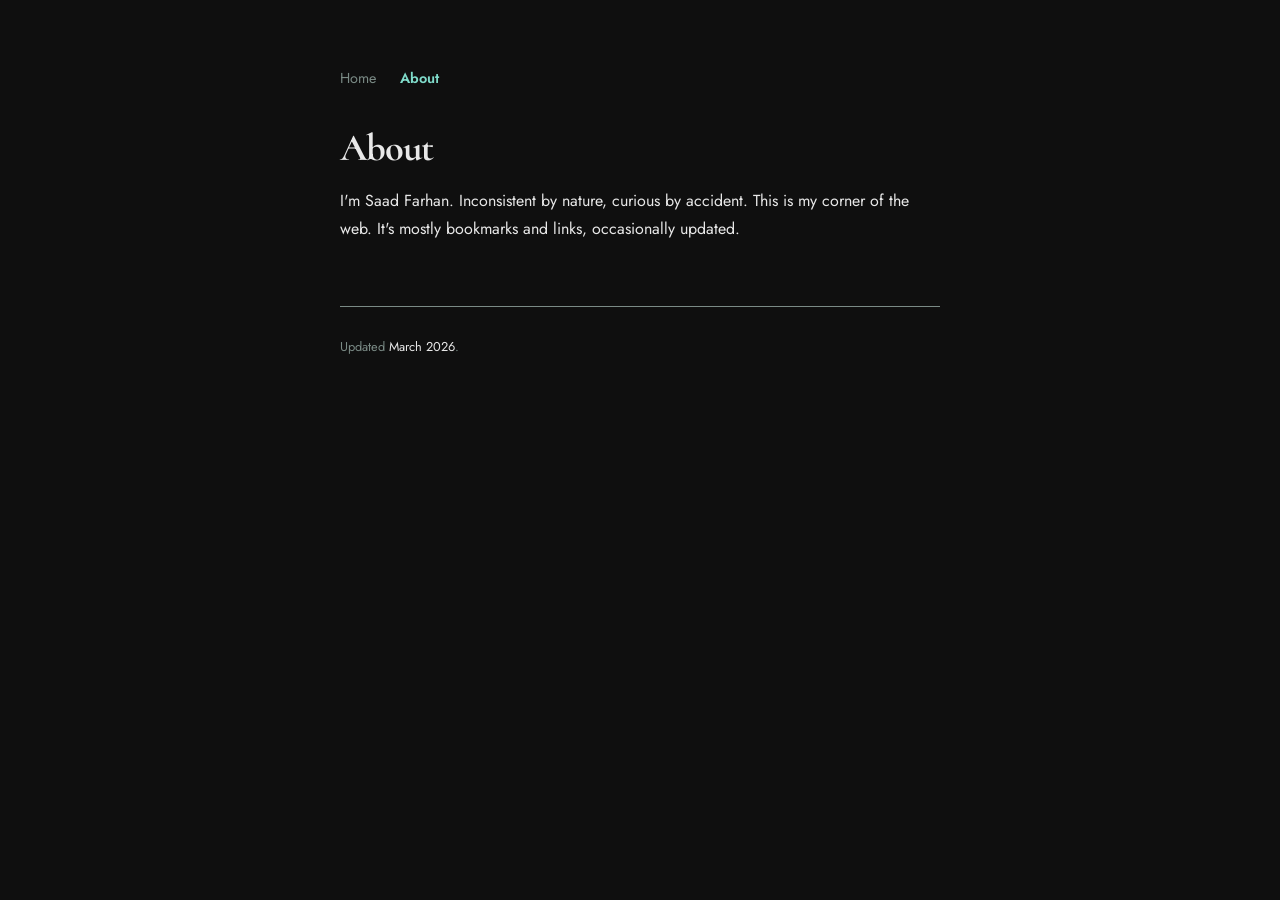
==== about.html @ ac629227 "feat: finish v1" ====
<!doctype html>
<html lang="en">
  <head>
    <meta charset="UTF-8" />
    <meta name="viewport" content="width=device-width, initial-scale=1.0" />
    <meta name="description" content="About Saad Farhan" />
    <title>About — Saad Farhan</title>
    <link rel="preconnect" href="https://fonts.googleapis.com" />
    <link rel="preconnect" href="https://fonts.gstatic.com" crossorigin />
    <link
      href="https://fonts.googleapis.com/css2?family=Cormorant:wght@700&family=Jost:wght@400;600&display=swap"
      rel="stylesheet"
    />
    <link rel="stylesheet" href="style.css" />
    <link
      rel="icon"
      href="data:image/svg+xml,<svg xmlns='http://www.w3.org/2000/svg' viewBox='0 0 100 100'><text y='.9em' font-size='90'>🌙</text></svg>"
    />
  </head>
  <body>
    <nav>
      <a href="index.html">Home</a>
      <a href="about.html" class="active">About</a>
    </nav>

    <main>
      <h1>About</h1>
      <p class="bio">
        I'm Saad Farhan. Inconsistent by nature, curious by accident. This is my
        corner of the web. It's mostly bookmarks and links, occasionally
        updated.
      </p>
    </main>

    <footer>
      <p>Updated <time datetime="2026-03">March 2026</time>.</p>
    </footer>
  </body>
</html>
---- style.css ----
:root {
  --bg: #0f0f0f;
  --text: #e8e8e8;
  --accent: #7fdbca;
  --muted: #7a8a85;
}

body {
  max-width: 600px;
  margin: 60px auto;
  padding: 0 20px;
  font-family: "Jost", Georgia, serif;
  background-color: var(--bg);
  color: var(--text);
  line-height: 1.7;
}

.bio {
  margin-top: 6px;
}

.bookmarks {
  padding: 0;
  list-style: none;
}

.bookmarks li,
.links li {
  border-bottom: 1px solid color-mix(in srgb, var(--muted) 30%, transparent);
}

.bookmarks li:first-child,
.links li:first-child {
  border-top: 1px solid color-mix(in srgb, var(--muted) 30%, transparent);
}

.bookmarks a,
.links a {
  display: grid;
  grid-template-columns: 1fr auto;
  align-items: center;
  width: 100%;
  padding: 0.75rem 0;
  color: var(--text);
  transition: padding-left 150ms ease;
}

.bookmarks a::after,
.links a::after {
  content: "→";
  color: var(--muted);
  padding-right: 0.75rem;
  transition:
    color 150ms ease,
    transform 150ms ease;
}

.bookmarks a:hover,
.links a:hover {
  padding-left: 6px;
  color: var(--accent);
}

.bookmarks a:hover::after,
links a:hover::after {
  color: var(--accent);
  transform: translateX(4px);
}

.link-text {
  display: flex;
  flex-direction: column;
}

.link-title {
  font-weight: 600;
}

.link-desc {
  font-size: 0.82rem;
  color: var(--muted);
  margin-top: 2px;
  display: block;
}

footer {
  margin-top: 4rem;
  padding-top: 1rem;
  border-top: 1px solid var(--muted);
  font-size: 0.8rem;
  color: var(--muted);
}

footer time {
  color: var(--text);
}

h1 {
  font-family: "Cormorant", Georgia, serif;
  font-size: 2.4rem;
  letter-spacing: -1px;
  margin-bottom: 4px;
}

h2 {
  color: var(--muted);
  font-size: 0.85rem;
  text-transform: uppercase;
  letter-spacing: 2px;
  margin-top: 2rem;
  margin-bottom: 0.75rem;
}

ul {
  padding-left: 0;
  list-style: none;
}

li {
  margin-bottom: 0.5rem;
}

li a {
  display: inline-block;
  transition:
    transform 150ms ease,
    color 150ms ease;
}

li a:hover {
  color: var(--text);
}

a {
  color: var(--accent);
  text-decoration: none;
  transition:
    color 200ms ease,
    opacity 200ms ease;
}

a:hover {
  color: var(--text);
  opacity: 0.8;
}

nav {
  display: flex;
  gap: 1.5rem;
  padding-top: 6px;
}

nav a {
  font-size: 0.9rem;
  color: var(--muted);
  transition: color 150ms ease;
}

nav a:hover {
  color: var(--text);
}

nav a.active {
  color: var(--accent);
  font-weight: 600;
}

@media (max-width: 600px) {
  nav {
    padding-top: 0;
  }

  h1 {
    font-size: 1.6rem;
  }

  body {
    margin: 30px auto;
  }
}

@keyframes fadein {
  from {
    opacity: 0;
    transform: translateY(8px);
  }
  to {
    opacity: 1;
    transform: translateY(0);
  }
}

main,
footer {
  animation: fadein 500ms ease both;
}

main {
  animation-delay: 100ms;
}

footer {
  animation-delay: 200ms;
}

@media (prefers-reduced-motion: reduce) {
  main,
  footer {
    animation: none;
  }
}
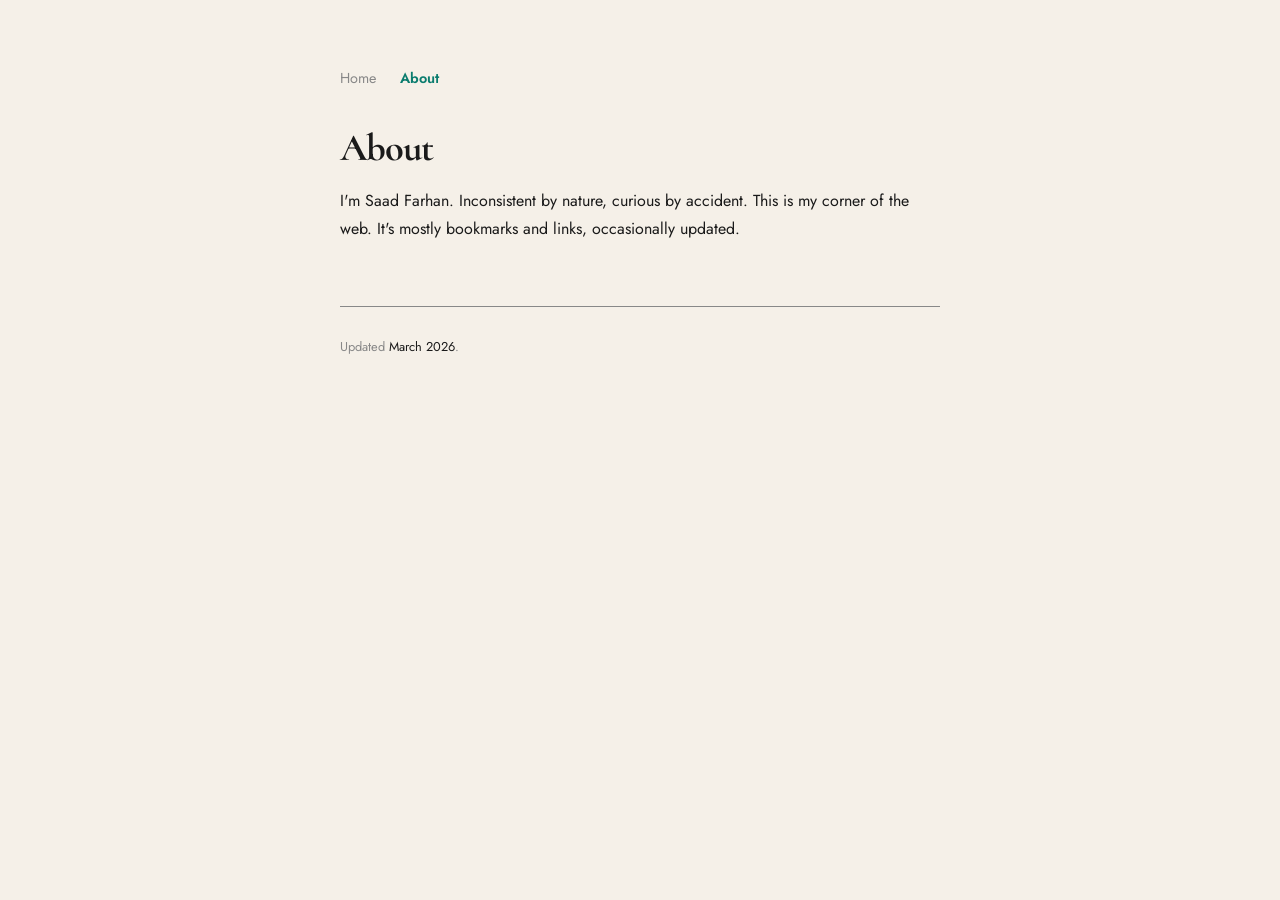
==== commit fd51b699: "optimizations" ====
--- a/about.html
+++ b/about.html
@@ -16,6 +16,7 @@
       rel="icon"
       href="data:image/svg+xml,<svg xmlns='http://www.w3.org/2000/svg' viewBox='0 0 100 100'><text y='.9em' font-size='90'>🌙</text></svg>"
     />
+    <link rel="canonical" href="https://saadfrhan.github.io" />
   </head>
   <body>
     <nav>
--- a/style.css
+++ b/style.css
@@ -1,3 +1,6 @@
+/* ============================================
+   CSS VARIABLES
+   ============================================ */
 :root {
   --bg: #0f0f0f;
   --text: #e8e8e8;
@@ -5,6 +8,9 @@
   --muted: #7a8a85;
 }
 
+/* ============================================
+   BASE STYLES
+   ============================================ */
 body {
   max-width: 600px;
   margin: 60px auto;
@@ -15,11 +21,97 @@
   line-height: 1.7;
 }
 
+ul {
+  padding-left: 0;
+  list-style: none;
+}
+
+li {
+  margin-bottom: 0.5rem;
+}
+
+/* ============================================
+   TYPOGRAPHY
+   ============================================ */
+h1 {
+  font-family: "Cormorant", Georgia, serif;
+  font-size: 2.4rem;
+  letter-spacing: -1px;
+  margin-bottom: 4px;
+}
+
+h2 {
+  color: var(--muted);
+  font-size: 0.85rem;
+  text-transform: uppercase;
+  letter-spacing: 2px;
+  margin-top: 2rem;
+  margin-bottom: 0.75rem;
+}
+
+/* ============================================
+   LINKS
+   ============================================ */
+a {
+  color: var(--accent);
+  text-decoration: none;
+  transition:
+    color 200ms ease,
+    opacity 200ms ease;
+}
+
+a:hover {
+  color: var(--text);
+  opacity: 0.8;
+}
+
+li a {
+  display: inline-block;
+  transition:
+    transform 150ms ease,
+    color 150ms ease;
+}
+
+li a:hover {
+  color: var(--text);
+}
+
+/* ============================================
+   NAVIGATION
+   ============================================ */
+nav {
+  display: flex;
+  gap: 1.5rem;
+  padding-top: 6px;
+}
+
+nav a {
+  font-size: 0.9rem;
+  color: var(--muted);
+  transition: color 150ms ease;
+}
+
+nav a:hover {
+  color: var(--text);
+}
+
+nav a.active {
+  color: var(--accent);
+  font-weight: 600;
+}
+
+/* ============================================
+   COMPONENTS
+   ============================================ */
+
+/* Bio Section */
 .bio {
   margin-top: 6px;
 }
 
-.bookmarks {
+/* Bookmarks & Links Lists */
+.bookmarks,
+.links {
   padding: 0;
   list-style: none;
 }
@@ -62,11 +154,51 @@
 }
 
 .bookmarks a:hover::after,
-links a:hover::after {
+.links a:hover::after {
   color: var(--accent);
   transform: translateX(4px);
 }
 
+.links li {
+  display: flex;
+  align-items: center;
+  justify-content: space-between;
+}
+
+.links li a {
+  flex: 1;
+}
+
+.copy-btn {
+  background: none;
+  border: 1px solid color-mix(in srgb, var(--muted) 40%, transparent);
+  color: var(--muted);
+  font-family: "Jost", Georgia, serif;
+  font-size: 0.75rem;
+  padding: 3px 10px;
+  border-radius: 4px;
+  cursor: pointer;
+  transition:
+    color 150ms ease,
+    border-color 150ms ease;
+  white-space: nowrap;
+}
+
+.copy-btn:hover {
+  color: var(--accent);
+  border-color: var(--accent);
+}
+
+.copy-btn.copied {
+  color: var(--accent);
+  border-color: var(--accent);
+}
+
+.email-link::after {
+  display: none;
+}
+
+/* Link Text Components */
 .link-text {
   display: flex;
   flex-direction: column;
@@ -83,6 +215,9 @@
   display: block;
 }
 
+/* ============================================
+   FOOTER
+   ============================================ */
 footer {
   margin-top: 4rem;
   padding-top: 1rem;
@@ -95,90 +230,9 @@
   color: var(--text);
 }
 
-h1 {
-  font-family: "Cormorant", Georgia, serif;
-  font-size: 2.4rem;
-  letter-spacing: -1px;
-  margin-bottom: 4px;
-}
-
-h2 {
-  color: var(--muted);
-  font-size: 0.85rem;
-  text-transform: uppercase;
-  letter-spacing: 2px;
-  margin-top: 2rem;
-  margin-bottom: 0.75rem;
-}
-
-ul {
-  padding-left: 0;
-  list-style: none;
-}
-
-li {
-  margin-bottom: 0.5rem;
-}
-
-li a {
-  display: inline-block;
-  transition:
-    transform 150ms ease,
-    color 150ms ease;
-}
-
-li a:hover {
-  color: var(--text);
-}
-
-a {
-  color: var(--accent);
-  text-decoration: none;
-  transition:
-    color 200ms ease,
-    opacity 200ms ease;
-}
-
-a:hover {
-  color: var(--text);
-  opacity: 0.8;
-}
-
-nav {
-  display: flex;
-  gap: 1.5rem;
-  padding-top: 6px;
-}
-
-nav a {
-  font-size: 0.9rem;
-  color: var(--muted);
-  transition: color 150ms ease;
-}
-
-nav a:hover {
-  color: var(--text);
-}
-
-nav a.active {
-  color: var(--accent);
-  font-weight: 600;
-}
-
-@media (max-width: 600px) {
-  nav {
-    padding-top: 0;
-  }
-
-  h1 {
-    font-size: 1.6rem;
-  }
-
-  body {
-    margin: 30px auto;
-  }
-}
-
+/* ============================================
+   ANIMATIONS
+   ============================================ */
 @keyframes fadein {
   from {
     opacity: 0;
@@ -203,9 +257,39 @@
   animation-delay: 200ms;
 }
 
+/* ============================================
+   MEDIA QUERIES
+   ============================================ */
+
+/* Mobile Styles */
+@media (max-width: 600px) {
+  body {
+    margin: 30px auto;
+  }
+
+  h1 {
+    font-size: 1.6rem;
+  }
+
+  nav {
+    padding-top: 0;
+  }
+}
+
+/* Accessibility - Reduced Motion */
 @media (prefers-reduced-motion: reduce) {
   main,
   footer {
     animation: none;
   }
 }
+
+/* Light scheme colors */
+@media (prefers-color-scheme: light) {
+  :root {
+    --bg: #f5f0e8;
+    --text: #1a1a1a;
+    --accent: #0a7c6e;
+    --muted: #888888;
+  }
+}
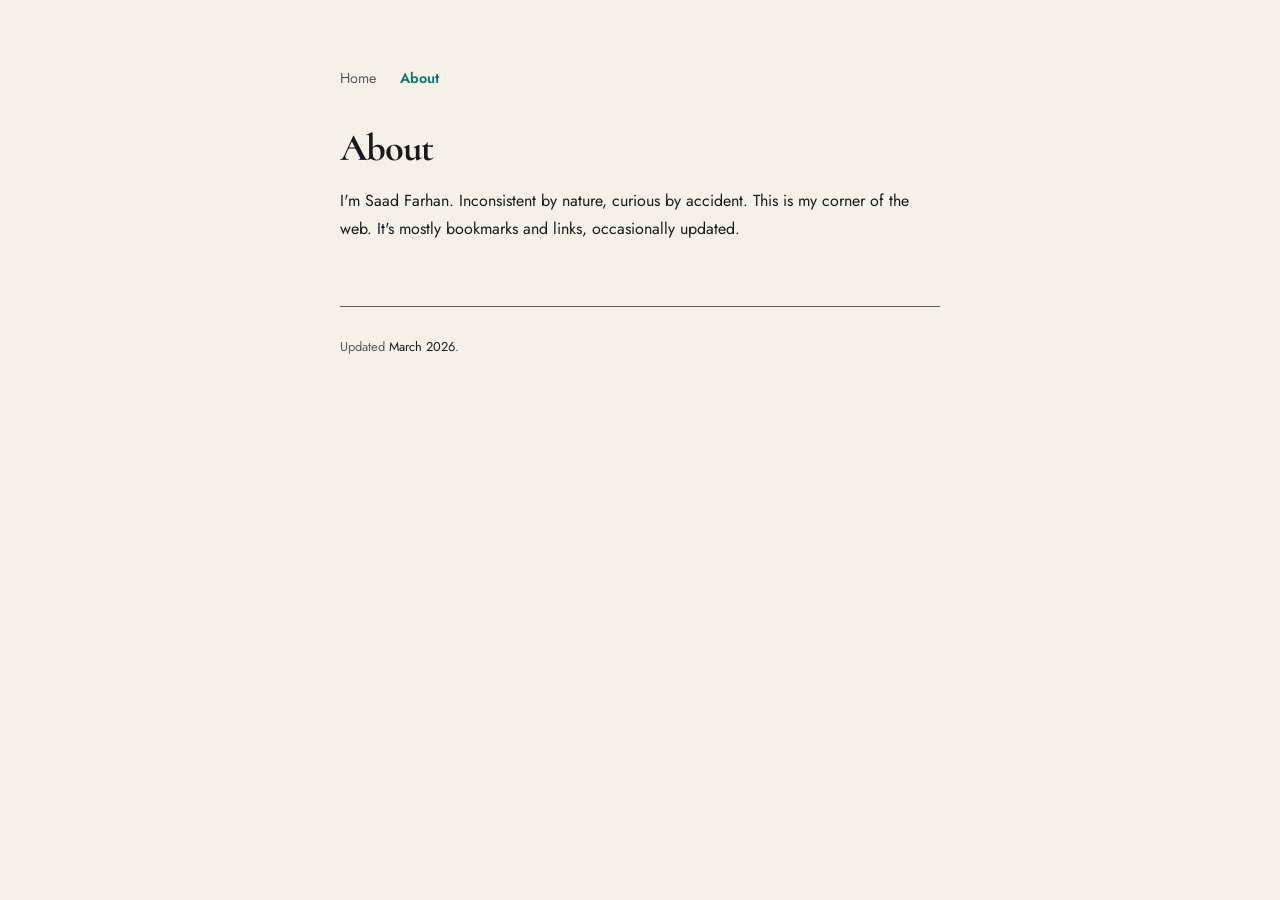
==== commit a3c68c1d: "pagespeed fixes" ====
--- a/about.html
+++ b/about.html
@@ -4,13 +4,25 @@
     <meta charset="UTF-8" />
     <meta name="viewport" content="width=device-width, initial-scale=1.0" />
     <meta name="description" content="About Saad Farhan" />
+    <meta name="theme-color" content="#0f0f0f" />
     <title>About — Saad Farhan</title>
     <link rel="preconnect" href="https://fonts.googleapis.com" />
     <link rel="preconnect" href="https://fonts.gstatic.com" crossorigin />
     <link
+      rel="preload"
+      as="style"
       href="https://fonts.googleapis.com/css2?family=Cormorant:wght@700&family=Jost:wght@400;600&display=swap"
-      rel="stylesheet"
+      onload="
+        this.onload = null;
+        this.rel = 'stylesheet';
+      "
     />
+    <noscript>
+      <link
+        rel="stylesheet"
+        href="https://fonts.googleapis.com/css2?family=Cormorant:wght@700&family=Jost:wght@400;600&display=swap"
+      />
+    </noscript>
     <link rel="stylesheet" href="style.css" />
     <link
       rel="icon"
--- a/style.css
+++ b/style.css
@@ -290,6 +290,6 @@
     --bg: #f5f0e8;
     --text: #1a1a1a;
     --accent: #0a7c6e;
-    --muted: #888888;
-  }
-}
+    --muted: #5a5a5a;
+  }
+}
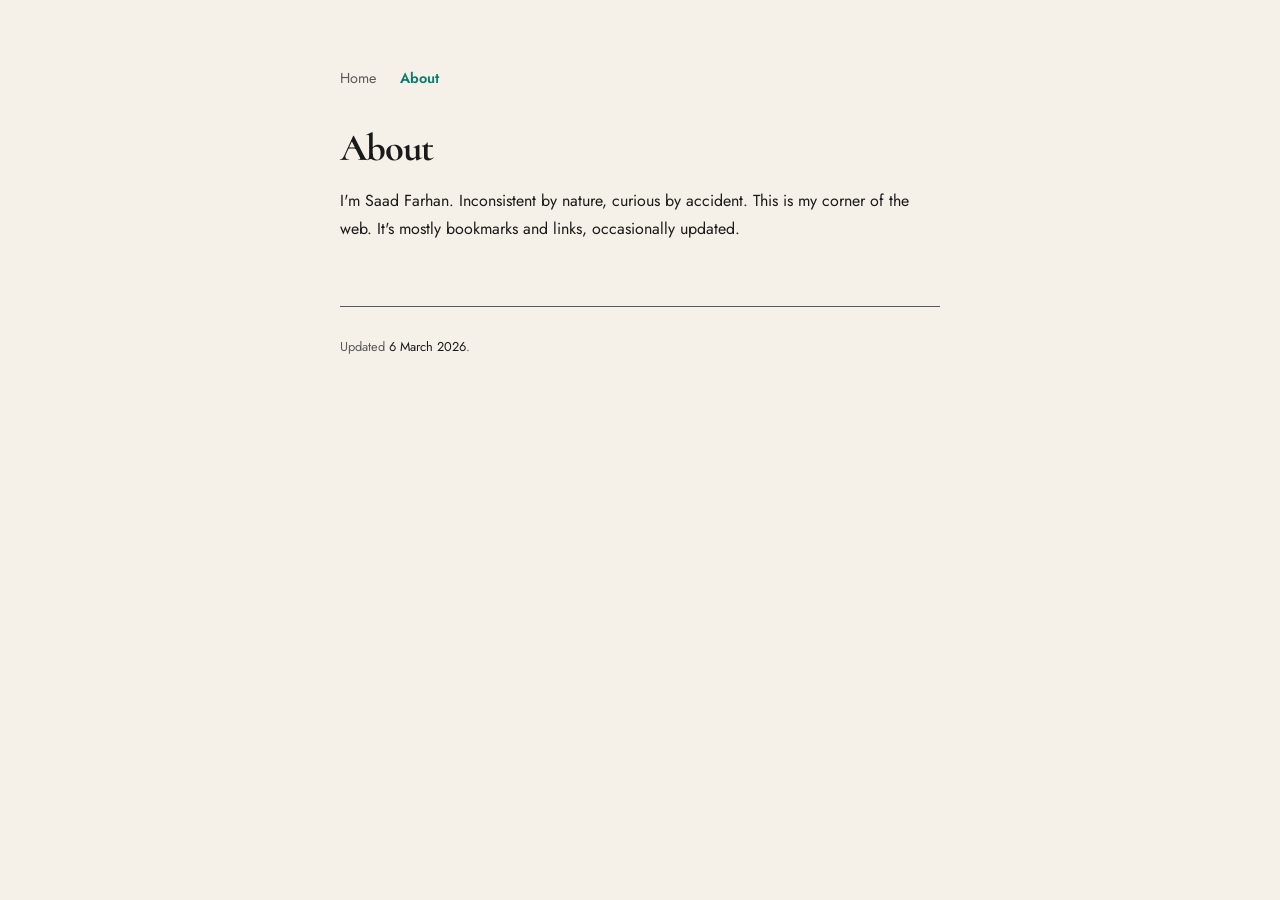
==== commit a353e610: "add day of month of last update date" ====
--- a/about.html
+++ b/about.html
@@ -28,7 +28,13 @@
       rel="icon"
       href="data:image/svg+xml,<svg xmlns='http://www.w3.org/2000/svg' viewBox='0 0 100 100'><text y='.9em' font-size='90'>🌙</text></svg>"
     />
-    <link rel="canonical" href="https://saadfrhan.github.io" />
+    <link rel="canonical" href="https://saadfrhan.is-a.dev" />
+    <link
+      rel="alternate"
+      type="application/rss+xml"
+      title="Saad Farhan"
+      href="/feed.xml"
+    />
   </head>
   <body>
     <nav>
@@ -46,7 +52,7 @@
     </main>
 
     <footer>
-      <p>Updated <time datetime="2026-03">March 2026</time>.</p>
+      <p>Updated <time datetime="2026-03-06">6 March 2026</time>.</p>
     </footer>
   </body>
 </html>
